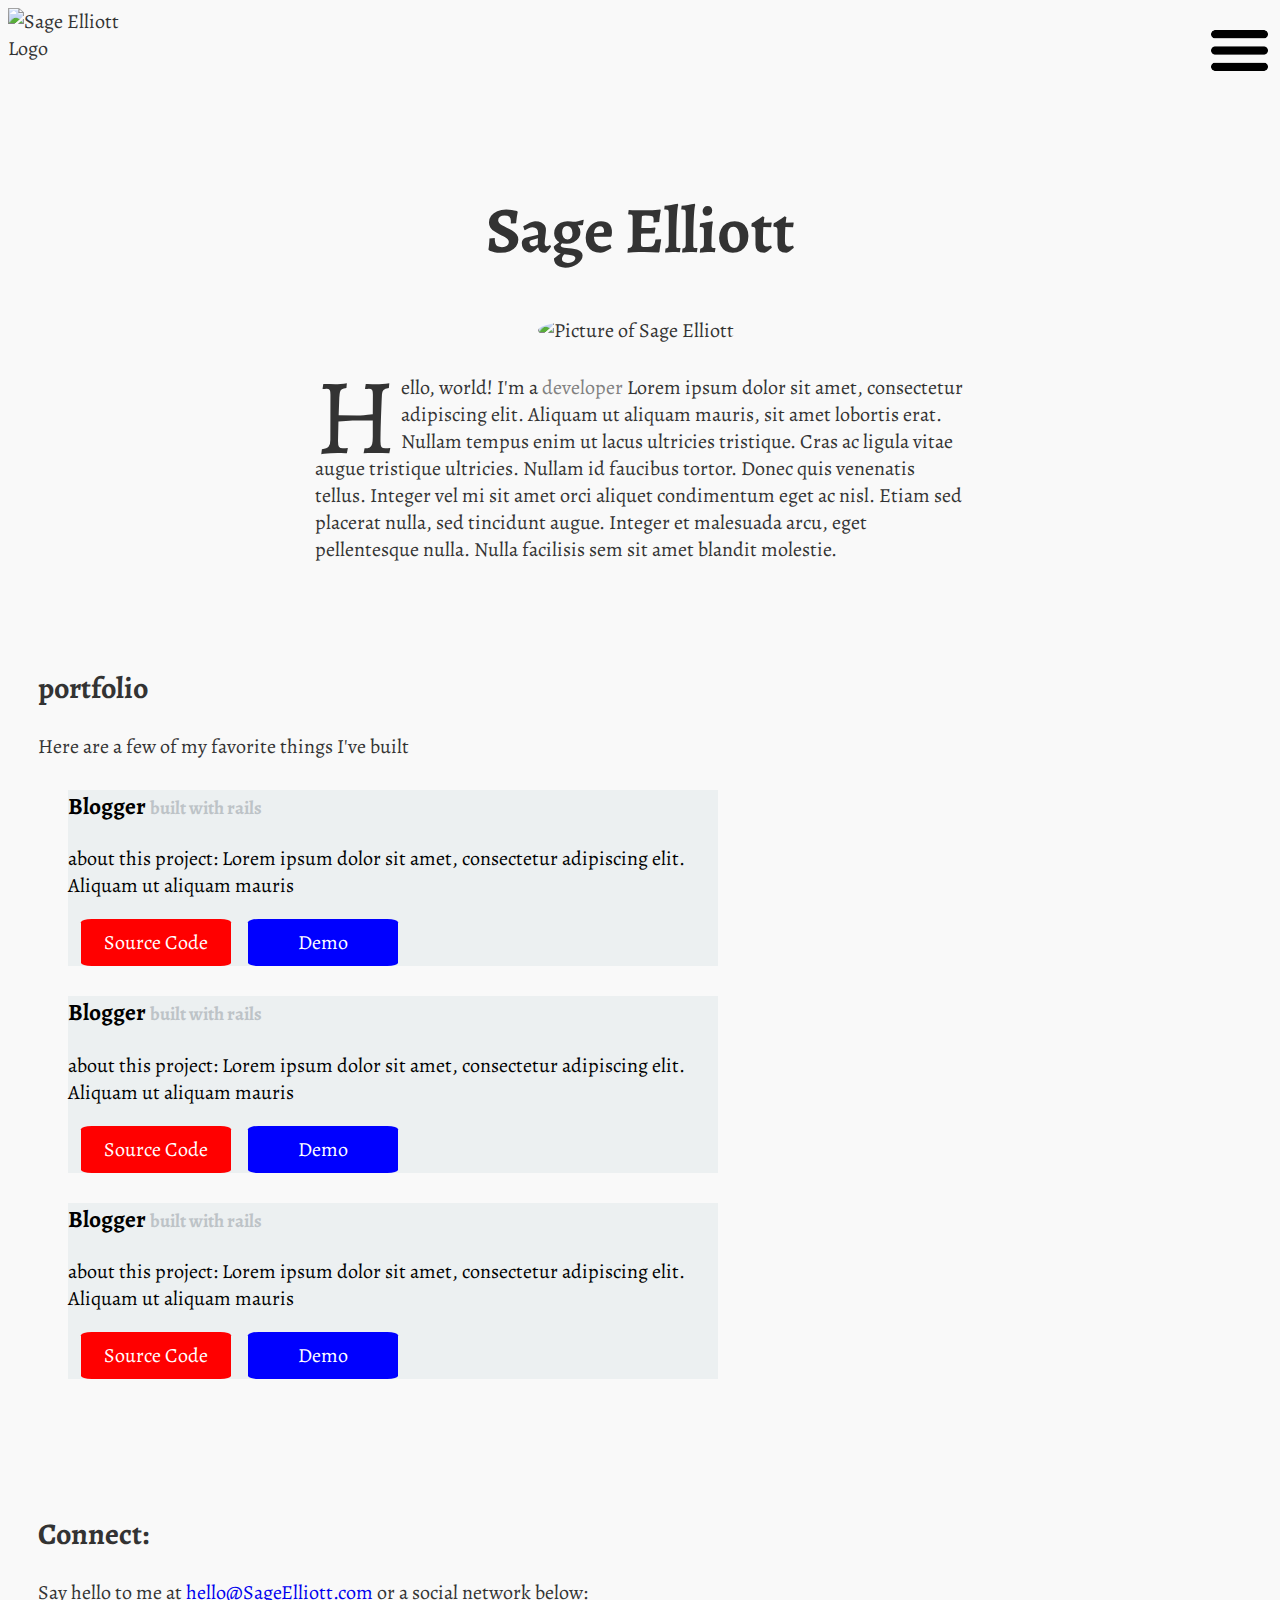
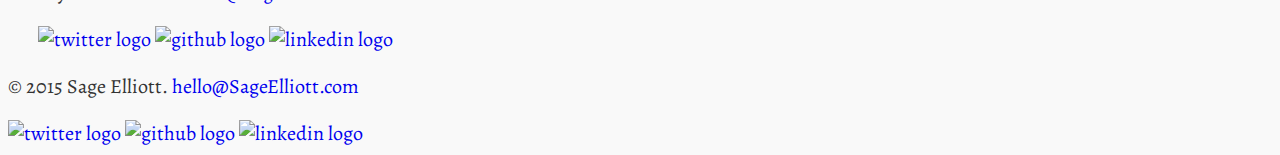
==== index.html @ 8951f65e "update some sorce & demo button styling" ====
<!DOCTYPE html>
<html>
<head>
	<title>Sage Elliott | Developer | Designer</title>
	<link rel="stylesheet" type="text/css" href="css/main.css">
	<link rel="stylesheet" type="text/css" href="css/responsive.css">
		<link href='http://fonts.googleapis.com/css?family=Pathway+Gothic+One|Alegreya:400italic,700italic,400,700|Alegreya+SC' rel='stylesheet' type='text/css'>
	<script language="javascript" type="text/javascript" src="js/js.js"></script>
</head>
<body>
	<header>
		<div class="nav-bar">
			<img class="logopic" src="img/logoblack.png" alt="Sage Elliott Logo">
			<nav class="menu">
				<a class="mobile-menu" href="#"><img src="img/menu.png"></a>
				<ul class="menu-list">
					<li><a href="#about">About</a></li>
					<li><a href="#portfolio">Portfolio</a></li>
					<li><a href="#connect">Connect</a></li>
					<li><a href="#">Blog</a></li>
				</ul>
			</nav>
		</div>
	</header>
	<div class="wrapper">
		<div id="about">
			<h1>Sage Elliott</h1>
			<img class="profile-photo" src="img/sage.jpg" alt="Picture of Sage Elliott">
			<p class="intro">
				<span class="dropcap">H</span>ello, world! I'm a <span class="keyword">developer</span>
				Lorem ipsum dolor sit amet, consectetur adipiscing elit. Aliquam ut aliquam mauris, sit amet lobortis erat. Nullam tempus enim ut lacus ultricies tristique. Cras ac ligula vitae augue tristique ultricies. Nullam id faucibus tortor. Donec quis venenatis tellus. Integer vel mi sit amet orci aliquet condimentum eget ac nisl. Etiam sed placerat nulla, sed tincidunt augue. Integer et malesuada arcu, eget pellentesque nulla. Nulla facilisis sem sit amet blandit molestie.

			</p>
		</div>
		<div id="portfolio">
			<h2>portfolio</h2>
			<p>Here are a few of my favorite things I've built</p>

			<ul class="gallery">
				<li>
					<h3 class="project-header">Blogger <span class="tagline">built with rails</span></h2>
					<p class="projectp">about this project: Lorem ipsum dolor sit amet, consectetur adipiscing elit. Aliquam ut aliquam mauris</p>
					<a class="source" href=""> Source Code</a>
					<a class="demo" href=""> Demo</a>
				</li>
				<li>
					<h3 class="project-header">Blogger <span class="tagline">built with rails</span></h2>
					<p class="projectp">about this project: Lorem ipsum dolor sit amet, consectetur adipiscing elit. Aliquam ut aliquam mauris</p>
					<a class="source" href=""> Source Code</a>
					<a class="demo" href=""> Demo</a>
				</li>
				<li>
					<h3 class="project-header">Blogger <span class="tagline">built with rails</span></h2>
					<p class="projectp">about this project: Lorem ipsum dolor sit amet, consectetur adipiscing elit. Aliquam ut aliquam mauris</p>
					<a class="source" href=""> Source Code</a>
					<a class="demo" href=""> Demo</a>
				</li>

			</ul>


		</div>

		<div id="connect">
			<h2>Connect:</h2>
			<p>Say hello to me at <a href="mailto:info@sageelliott.com">hello@SageElliott.com</a> or a social network below:</p>

			<a href="https://twitter.com/sagecoder"><img src="img/twitter.png" alt="twitter logo" class="social-icon" ></a>
			<a href="https://github.com/sageio"><img src="img/github.png" alt="github logo" class="social-icon" ></a>
			<a href="https://www.linkedin.com/in/sageelliott"><img src="img/linkedin.png" alt="linkedin logo" class="social-icon" ></a>

		</div>
	</div>
		<footer>
			<div class="footer">
				<p>&copy; 2015 Sage Elliott. <a href="mailto:info@sageelliott.com">hello@SageElliott.com</a></p>
				<a href="https://twitter.com/sagecoder"><img src="img/twitter.png" alt="twitter logo" class="footer-social-icon" ></a>
				<a href="https://github.com/sageio"><img src="img/github.png" alt="github logo" class="footer-social-icon" ></a>
				<a href="https://www.linkedin.com/in/sageelliott"><img src="img/linkedin.png" alt="linkedin logo" class="footer-social-icon" ></a>
			</div>
		</footer>




</body>
</html>
---- css/main.css ----
/*******************************
General styles, Colors, Fonts & links
********************************/

	* {
  	box-sizing: border-box;
	}
  a {
    text-decoration: none;

  }

  ul {
	list-style: none;
	}

	#about, #portfolio, #connect, #footer {
  width:100%;
  min-height:200px;
  padding: 80px 30px 0px 30px;
}


.dropcap {
  font-size: 5.4em;
  display: block;
  float: left;
  width: .8em;
  height: .7em;
  line-height: 0.8;
  margin: 0;
}

body {
  font-family: 'Alegreya', Georgia, serif;
  font-weight: normal;
  color: #333;
  font-size: 1.25em;
  background: #f9f9f9;

}

.tagline{
  color: #bdc3c7;
  font-size: .8em;
}

/*******************************
Header & Navigation
********************************/

.logopic {
    max-width: 140px;
}

nav {
  float: right;
  position: relative;

}

.menu-list{
  display: none;
  float: right;
  position: relative;
}

.menu-list.clicked{
  display: block;

}


.mobile-menu img {
  width: 65px;
  margin-top: 10px;
}

.menu-list li{
  width: 100%;
  background: blue;
  margin: 20px;
  padding: 10px;
}

.keyword {
  color: gray;
}


/*******************************
About(profile)
********************************/

h1 {
	text-align: center;
  font-size: 3.25em;
}

.profile-photo {
  display: block;
  width: 17%;
  min-width: 150px;
  margin: 0 auto 30px;
  border-radius: 100%;
}

.intro {
	max-width: 650px;
	margin: 0 auto 0px;
}


/*******************************
Portfolio
********************************/

.gallery {
  margin: 0%;
  padding: 0;
  list-style: none;
}

.gallery li {
  width: 100%;
  margin: 2.5%;
  background-color: #ecf0f1;
  color: #000;
  max-width: 650px;
}

.source, .demo {
  text-align: center;
  padding: 10px;
  border-radius: 7%;
  width: 150px;
  display: inline-block;
  color: #fff;


}
.source {
  background: red;
  margin-right: 2%;
  margin-left: 2%;

}
.demo {
  background: blue;

}

.demo:hover {
  background: darkblue;
}

.source:hover {
  background: darkred;
}
/*******************************
Connect
********************************/

/*******************************
Footer
********************************/

footer {

}
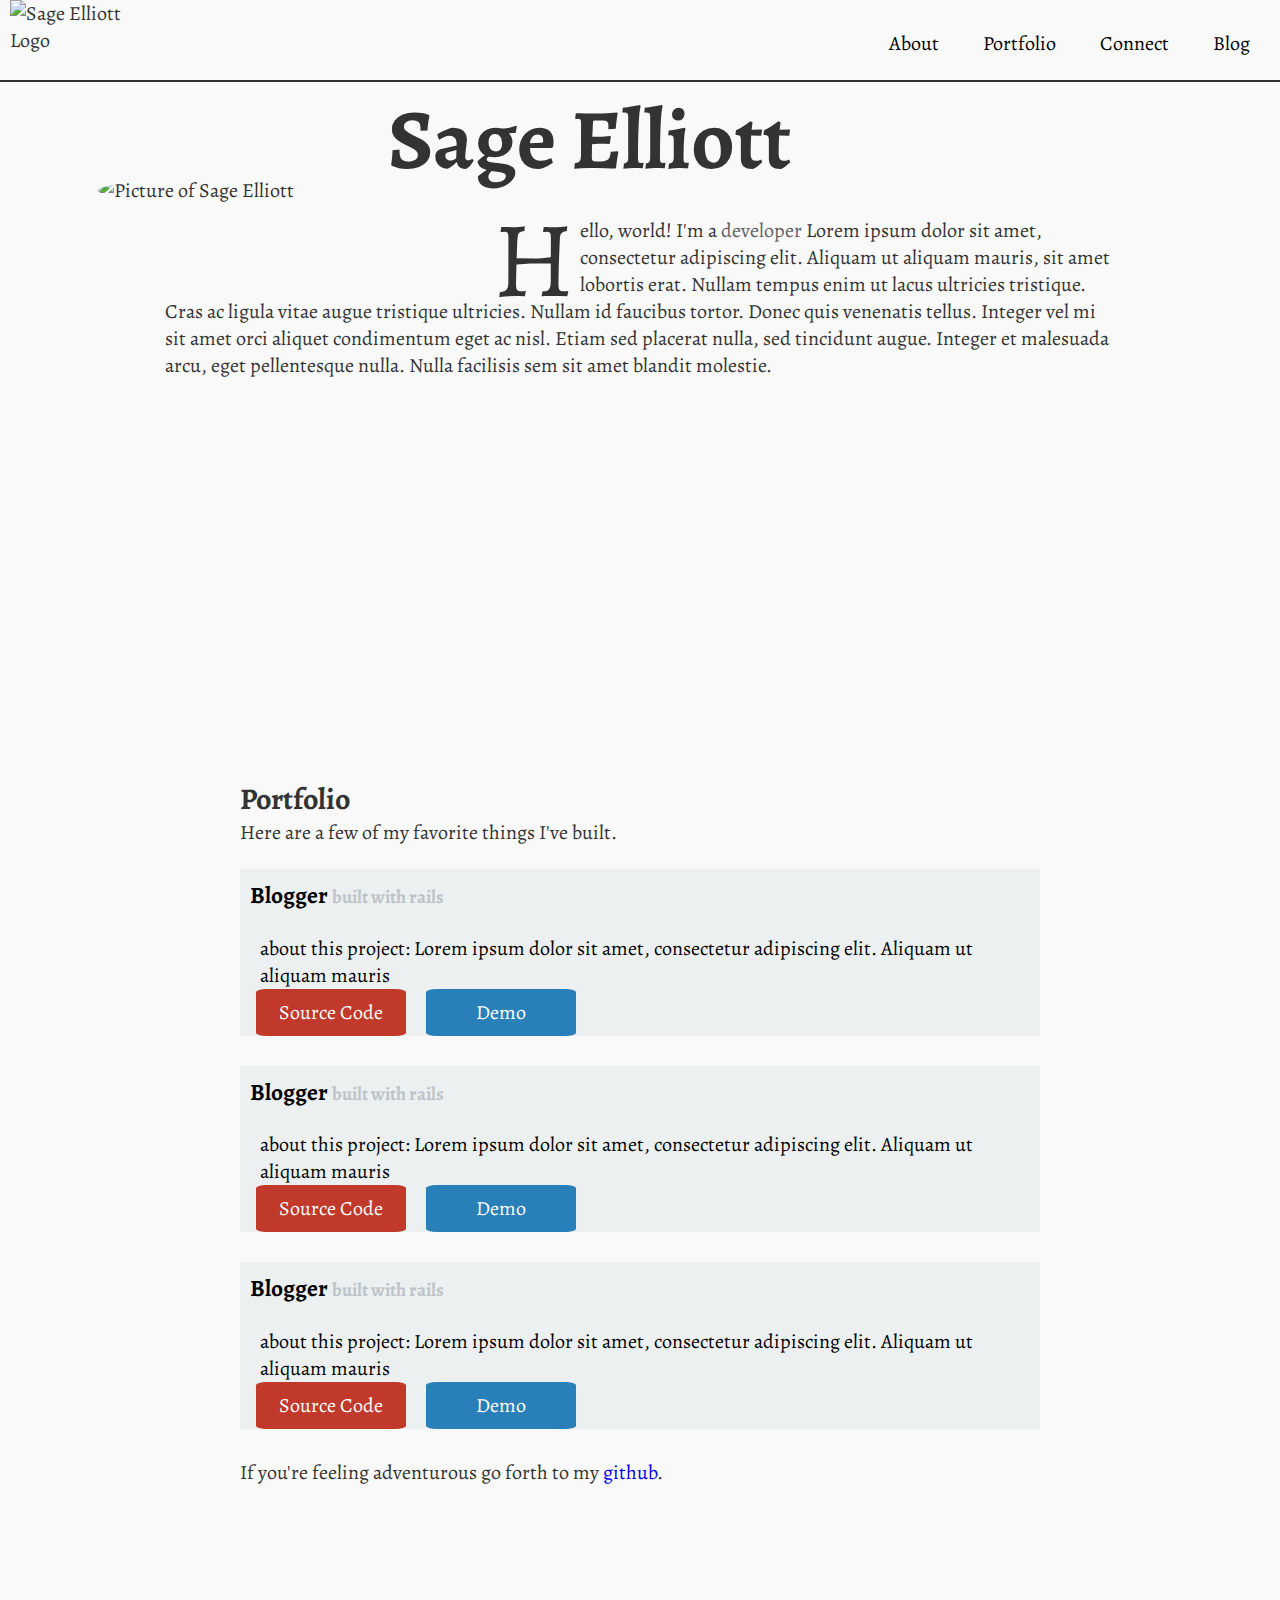
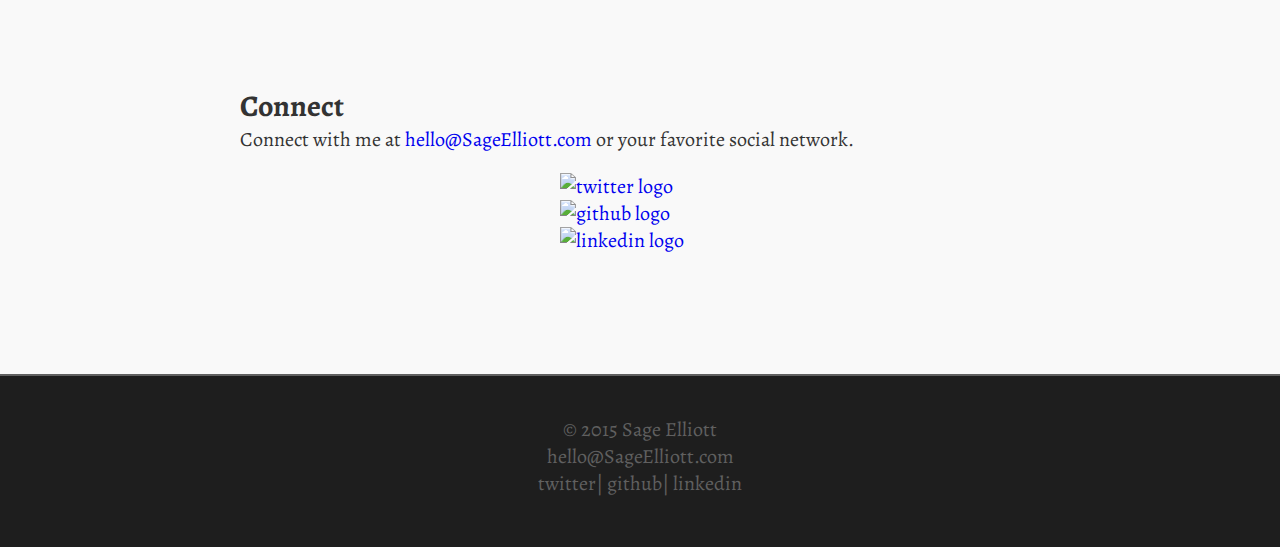
==== commit 6215d8bf: "fix marginoutside viewport. Add temp sitemap to footer" ====
--- a/index.html
+++ b/index.html
@@ -5,6 +5,7 @@
 	<link rel="stylesheet" type="text/css" href="css/main.css">
 	<link rel="stylesheet" type="text/css" href="css/responsive.css">
 		<link href='http://fonts.googleapis.com/css?family=Pathway+Gothic+One|Alegreya:400italic,700italic,400,700|Alegreya+SC' rel='stylesheet' type='text/css'>
+		<meta name="viewport" content="width=device-width, initial-scale=1.0">
 	<script language="javascript" type="text/javascript" src="js/js.js"></script>
 </head>
 <body>
@@ -12,7 +13,7 @@
 		<div class="nav-bar">
 			<img class="logopic" src="img/logoblack.png" alt="Sage Elliott Logo">
 			<nav class="menu">
-				<a class="mobile-menu" href="#"><img src="img/menu.png"></a>
+				<a class="mobile-menu" href="#sitemap"><img src="img/menu.png"></a>
 				<ul class="menu-list">
 					<li><a href="#about">About</a></li>
 					<li><a href="#portfolio">Portfolio</a></li>
@@ -33,8 +34,8 @@
 			</p>
 		</div>
 		<div id="portfolio">
-			<h2>portfolio</h2>
-			<p>Here are a few of my favorite things I've built</p>
+			<h2>Portfolio</h2>
+			<p>Here are a few of my favorite things I've built.</a></p>
 
 			<ul class="gallery">
 				<li>
@@ -57,26 +58,40 @@
 				</li>
 
 			</ul>
-
+			<p>If you're feeling adventurous go forth to my <a href="https://github.com/sageio">github</a>.</p>
 
 		</div>
 
 		<div id="connect">
-			<h2>Connect:</h2>
-			<p>Say hello to me at <a href="mailto:info@sageelliott.com">hello@SageElliott.com</a> or a social network below:</p>
-
+			<h2>Connect</h2>
+			<p>Connect with me at <a href="mailto:info@sageelliott.com">hello@SageElliott.com</a> or your favorite social network. <br>
+			<div class="icons">
 			<a href="https://twitter.com/sagecoder"><img src="img/twitter.png" alt="twitter logo" class="social-icon" ></a>
 			<a href="https://github.com/sageio"><img src="img/github.png" alt="github logo" class="social-icon" ></a>
-			<a href="https://www.linkedin.com/in/sageelliott"><img src="img/linkedin.png" alt="linkedin logo" class="social-icon" ></a>
-
+			<a href="https://www.linkedin.com/in/sageelliott"><img src="img/linkedin.png" alt="linkedin logo" class="social-icon" ></a> </p>
+			</div>
 		</div>
 	</div>
 		<footer>
 			<div class="footer">
-				<p>&copy; 2015 Sage Elliott. <a href="mailto:info@sageelliott.com">hello@SageElliott.com</a></p>
-				<a href="https://twitter.com/sagecoder"><img src="img/twitter.png" alt="twitter logo" class="footer-social-icon" ></a>
-				<a href="https://github.com/sageio"><img src="img/github.png" alt="github logo" class="footer-social-icon" ></a>
-				<a href="https://www.linkedin.com/in/sageelliott"><img src="img/linkedin.png" alt="linkedin logo" class="footer-social-icon" ></a>
+
+				<p id="sitemap">
+					<a href="#about">About</a> <br>
+					<a href="#portfolio">Portfolio</a> <br>
+					<a href="#connect">Connect</a> <br>
+					<a href="#">Blog</a>
+				</p>
+
+
+				<p class="footerp">&copy; 2015 Sage Elliott <br>
+				<a href="mailto:info@sageelliott.com">hello@SageElliott.com</a> <br>
+				<a href="https://twitter.com/sagecoder">twitter</a>|
+				<a href="https://github.com/sageio">github</a>|
+				<a href="https://www.linkedin.com/in/sageelliott">linkedin</a>
+				</p>
+
+
+
 			</div>
 		</footer>
 
--- a/css/main.css
+++ b/css/main.css
@@ -5,6 +5,7 @@
 	* {
   	box-sizing: border-box;
 	}
+
   a {
     text-decoration: none;
 
@@ -14,10 +15,24 @@
 	list-style: none;
 	}
 
-	#about, #portfolio, #connect, #footer {
-  width:100%;
-  min-height:200px;
-  padding: 80px 30px 0px 30px;
+  body {
+  font-family: 'Alegreya', Georgia, serif;
+  font-weight: normal;
+  color: #333;
+  font-size: 1.25em;
+  background: #f9f9f9;
+  margin: 0px;
+
+}
+
+ #about,#portfolio, #connect, #footer {
+    padding: 0px 10px 0px;
+
+}
+
+	#portfolio, #connect, #footer {
+    padding-top: 50px;
+
 }
 
 
@@ -30,62 +45,61 @@
   line-height: 0.8;
   margin: 0;
 }
-
-body {
-  font-family: 'Alegreya', Georgia, serif;
-  font-weight: normal;
-  color: #333;
-  font-size: 1.25em;
-  background: #f9f9f9;
-
-}
+.keyword {
+  color: #606060;
+}
+
 
 .tagline{
   color: #bdc3c7;
   font-size: .8em;
 }
 
+#portfolio p, #portfolio h2, #connect p, #connect h2 {
+  max-width: 800px;
+  margin: 0 auto 0px;
+}
+
 /*******************************
 Header & Navigation
 ********************************/
+
+header {
+  border-bottom: solid 2px;
+  padding-top: 80px;
+}
 
 .logopic {
     max-width: 140px;
-}
+    margin-left: 10px;
+    float: left;
+}
+
+.nav-bar {
+  margin-top: -80px;
+
+}
+
 
 nav {
   float: right;
   position: relative;
-
 }
 
 .menu-list{
   display: none;
-  float: right;
-  position: relative;
-}
-
-.menu-list.clicked{
-  display: block;
-
-}
+
+}
+
 
 
 .mobile-menu img {
   width: 65px;
-  margin-top: 10px;
-}
-
-.menu-list li{
-  width: 100%;
-  background: blue;
-  margin: 20px;
-  padding: 10px;
-}
-
-.keyword {
-  color: gray;
-}
+  margin: 10px 0px 0 0 ;
+  opacity: .7;
+
+}
+
 
 
 /*******************************
@@ -115,19 +129,33 @@
 Portfolio
 ********************************/
 
+
 .gallery {
   margin: 0%;
   padding: 0;
   list-style: none;
+
 }
 
 .gallery li {
   width: 100%;
-  margin: 2.5%;
+  margin: 0%;
   background-color: #ecf0f1;
   color: #000;
-  max-width: 650px;
-}
+  max-width: 800px;
+  margin: 0 auto 30px;
+}
+
+
+.project-header{
+  padding: 10px 10px 0px;
+}
+
+.projectp {
+  padding: 0px 20px 0px;
+}
+
+
 
 .source, .demo {
   text-align: center;
@@ -140,34 +168,56 @@
 
 }
 .source {
-  background: red;
+  background: #c0392b;
   margin-right: 2%;
   margin-left: 2%;
 
 }
 .demo {
-  background: blue;
+  background: #2980b9;
 
 }
 
 .demo:hover {
   background: darkblue;
 }
-
-.source:hover {
+.source:hover{
   background: darkred;
 }
 /*******************************
 Connect
 ********************************/
 
+.icons {
+  margin: 0 auto 0px;
+  max-width: 160px;
+  padding: 20px 0 20px;
+}
+
+.icons img{
+  width: 50px;
+}
+
+
 /*******************************
 Footer
 ********************************/
 
 footer {
-
-}
-
-
-
+  border-top: solid 2px;
+  background: #1e1e1e;
+  color: #606060;
+  text-align: center;
+  padding: 20px 0 30px;
+}
+
+footer a{
+  color: #606060;
+}
+
+#sitemap{
+  padding: 10px;
+  margin-top: 30px;
+}
+
+
--- a/css/responsive.css
+++ b/css/responsive.css
@@ -0,0 +1,81 @@
+@media screen and (min-width: 760px) {
+
+/*******************************
+Header & Navigation
+********************************/
+
+.mobile-menu img {
+  display: none;
+
+}
+
+nav {
+	text-align: right;
+
+
+}
+
+.menu-list{
+  display: inline-block;
+  position: relative;
+
+}
+
+nav ul li {
+    list-style-type: none;
+    text-align: center;
+    margin: 0px;
+    display: inline-block;
+}
+
+
+nav ul li a {
+    text-decoration: none;
+    color: #000;
+    text-align: center;
+    display: block;
+    padding: 10px;
+    margin-right: 20px;
+  }
+
+  #sitemap {
+    display: none;
+  }
+
+}
+@media screen and (min-width: 1060px) {
+
+		#portfolio, #connect, #footer {
+
+    margin: 150px 0 100px;
+
+}
+
+ 	/*******************************
+	About
+	********************************/
+
+	h1 {
+	font-size: 4.25em;
+  margin: 0 auto -20px;
+  max-width: 600px;
+}
+
+	.profile-photo {
+  float: left;
+  width: 25%;
+	margin: 0px 80px 80px 7%;
+
+}
+
+.intro {
+	max-width: 950px;
+	padding-top: 40px;
+
+}
+#about {
+	padding-bottom:200px;
+}
+
+
+}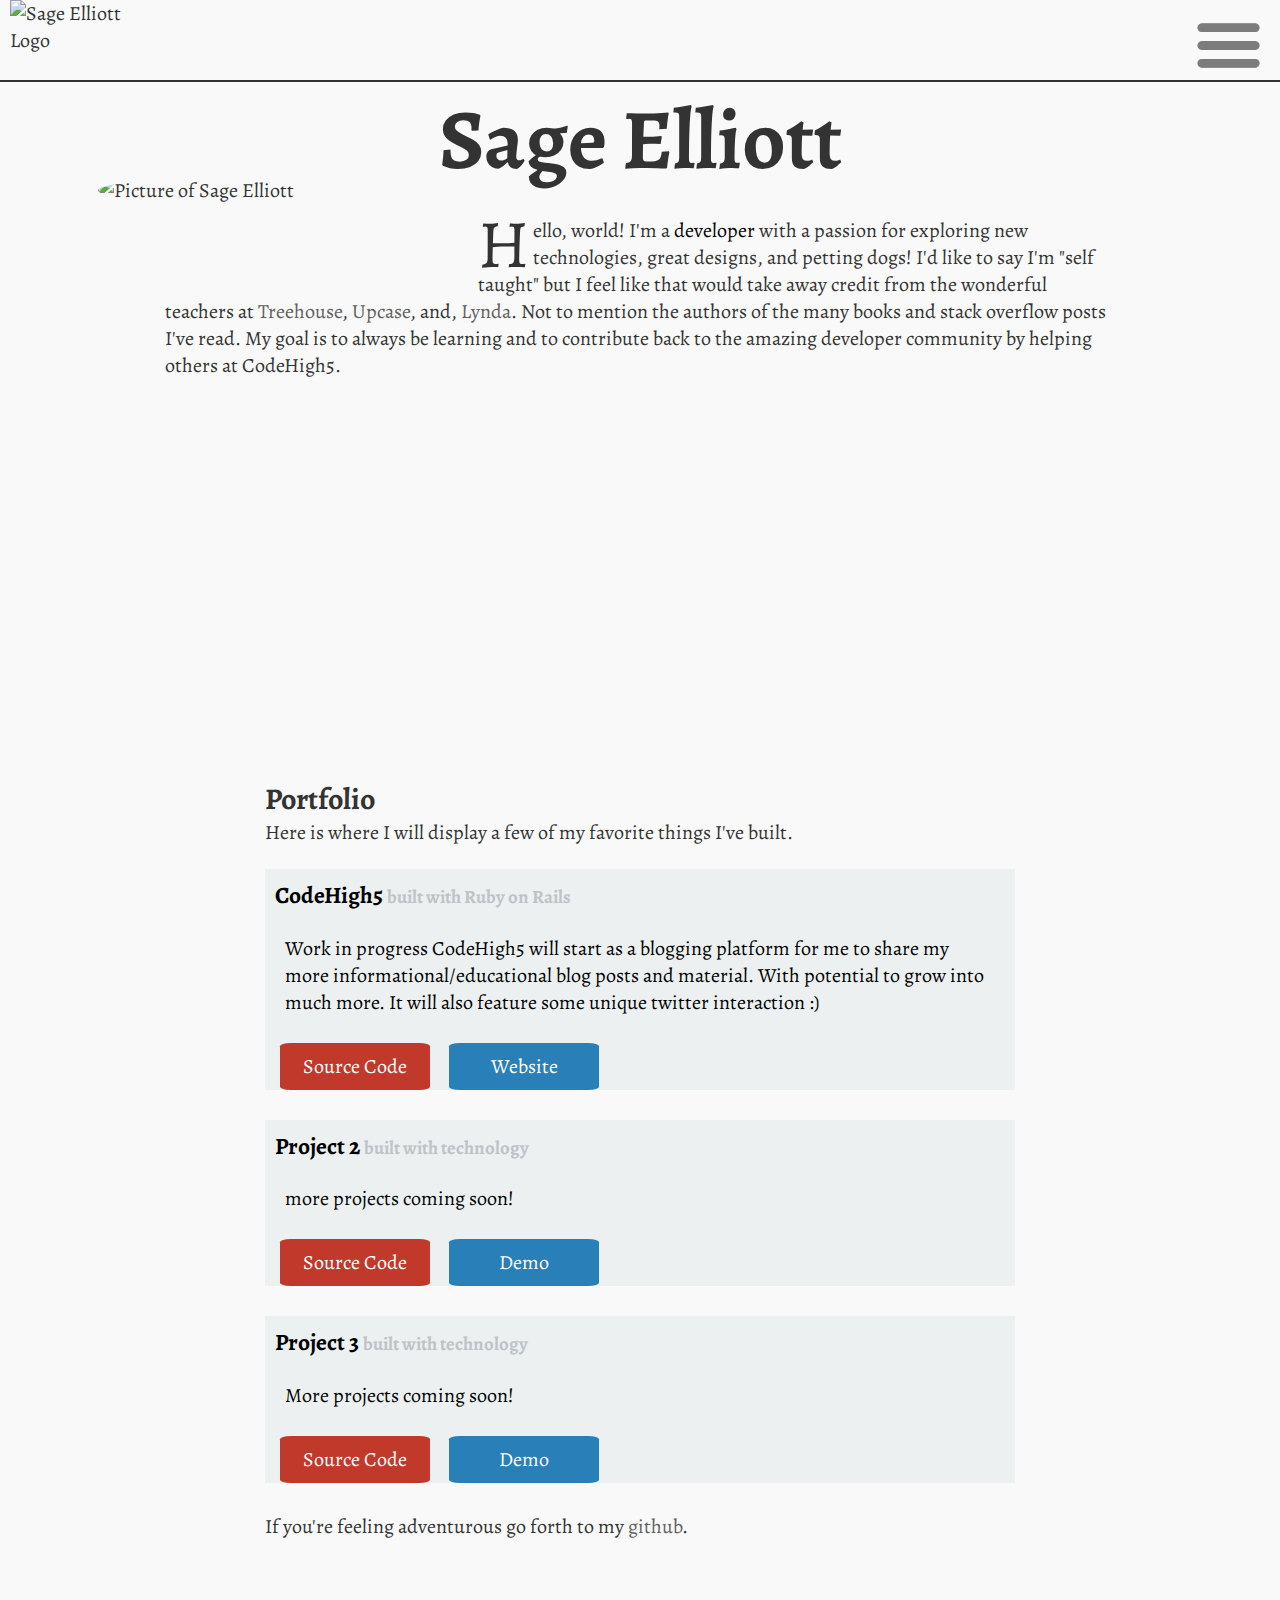
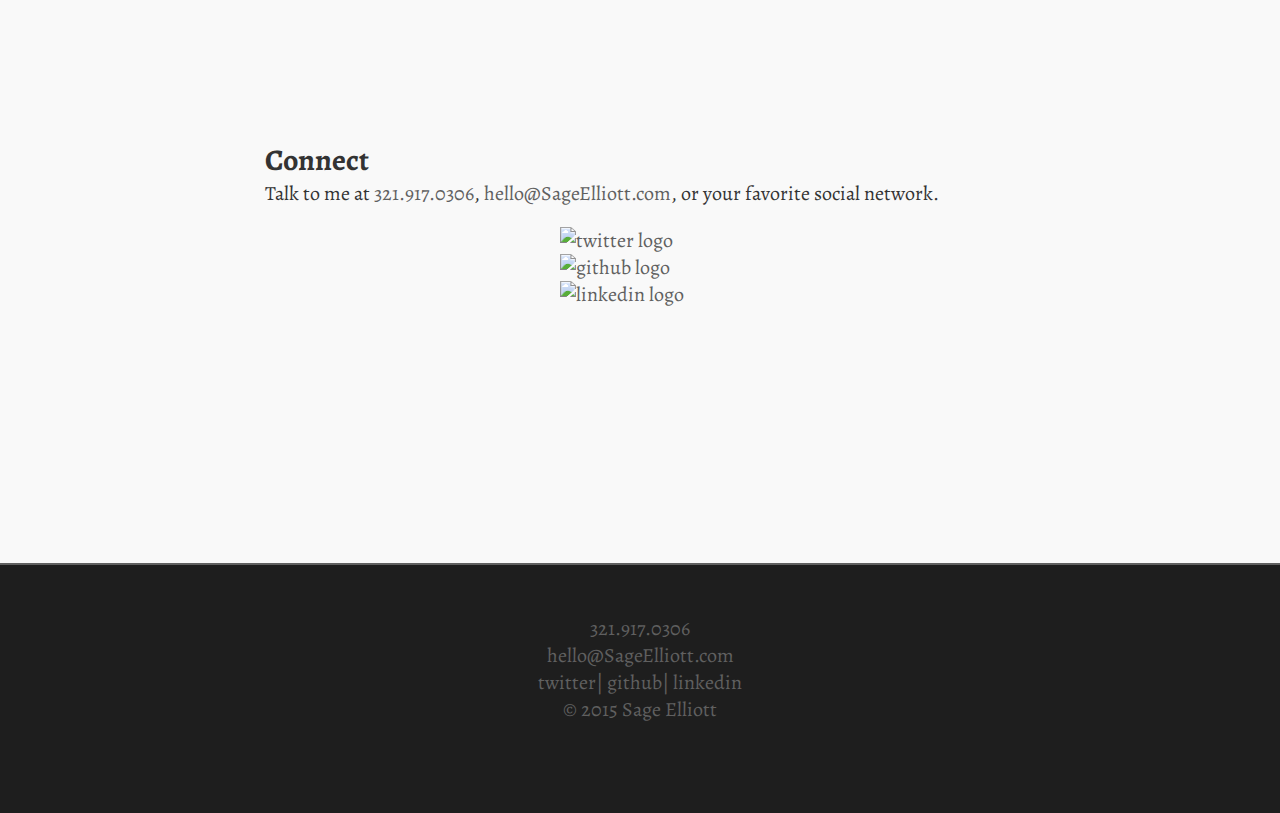
==== commit 157235e5: "update project 2 and 3 to filler. Also add some spaces below connect" ====
--- a/index.html
+++ b/index.html
@@ -6,53 +6,69 @@
 	<link rel="stylesheet" type="text/css" href="css/responsive.css">
 		<link href='http://fonts.googleapis.com/css?family=Pathway+Gothic+One|Alegreya:400italic,700italic,400,700|Alegreya+SC' rel='stylesheet' type='text/css'>
 		<meta name="viewport" content="width=device-width, initial-scale=1.0">
+		<script src="https://ajax.googleapis.com/ajax/libs/jquery/2.1.3/jquery.min.js"></script>
 	<script language="javascript" type="text/javascript" src="js/js.js"></script>
 </head>
+<link rel="icon"
+      type="image/png"
+      href="img/logoblack.png">
 <body>
 	<header>
 		<div class="nav-bar">
 			<img class="logopic" src="img/logoblack.png" alt="Sage Elliott Logo">
-			<nav class="menu">
-				<a class="mobile-menu" href="#sitemap"><img src="img/menu.png"></a>
-				<ul class="menu-list">
-					<li><a href="#about">About</a></li>
-					<li><a href="#portfolio">Portfolio</a></li>
-					<li><a href="#connect">Connect</a></li>
-					<li><a href="#">Blog</a></li>
-				</ul>
+
+			<button type="button" class="js-menu-trigger sliding-panel-button">
+			  <img class="logopic" src="img/menu.png" alt="mobile menu">
+			</button>
+
+			<nav class="js-menu sliding-panel-content">
+			  <ul>
+			    <li><a href="#about">About</a></li>
+			    <li><a href="#portfolio">Portfolio</a></li>
+			    <li><a href="#connect">Connect</a></li>
+			    <li><a href="#connect">Blog</a></li>
+			  </ul>
 			</nav>
+
+			<div class="js-menu-screen sliding-panel-fade-screen"></div>
 		</div>
+
 	</header>
+
+
+
 	<div class="wrapper">
 		<div id="about">
 			<h1>Sage Elliott</h1>
 			<img class="profile-photo" src="img/sage.jpg" alt="Picture of Sage Elliott">
 			<p class="intro">
-				<span class="dropcap">H</span>ello, world! I'm a <span class="keyword">developer</span>
-				Lorem ipsum dolor sit amet, consectetur adipiscing elit. Aliquam ut aliquam mauris, sit amet lobortis erat. Nullam tempus enim ut lacus ultricies tristique. Cras ac ligula vitae augue tristique ultricies. Nullam id faucibus tortor. Donec quis venenatis tellus. Integer vel mi sit amet orci aliquet condimentum eget ac nisl. Etiam sed placerat nulla, sed tincidunt augue. Integer et malesuada arcu, eget pellentesque nulla. Nulla facilisis sem sit amet blandit molestie.
+				<span class="dropcap">H</span>ello, world! I'm a <span class="keyword">developer</span> with a passion for exploring new technologies, great designs, and petting dogs! I'd like to say I'm "self taught" but I feel like that would take away credit from the wonderful teachers at <a href="http://teamtreehouse.com/sageelliott">Treehouse</a>, <a href="https://upcase.com/join">Upcase</a>, and, <a href="http://www.lynda.com/">Lynda</a>. Not to mention the authors of the many books and stack overflow posts I've read.
+
+					My goal is to always be learning and to contribute back to the amazing developer community by helping others at CodeHigh5.
 
 			</p>
 		</div>
 		<div id="portfolio">
 			<h2>Portfolio</h2>
-			<p>Here are a few of my favorite things I've built.</a></p>
+			<p>Here is where I will display a few of my favorite things I've built.</a></p>
 
 			<ul class="gallery">
 				<li>
-					<h3 class="project-header">Blogger <span class="tagline">built with rails</span></h2>
-					<p class="projectp">about this project: Lorem ipsum dolor sit amet, consectetur adipiscing elit. Aliquam ut aliquam mauris</p>
+					<h3 class="project-header">CodeHigh5 <span class="tagline">built with Ruby on Rails</span></h2>
+					<p class="projectp">Work in progress CodeHigh5 will start as a blogging platform for me to share my more informational/educational blog posts and material. With potential to grow into much more. It will also feature some unique twitter interaction :)</p><br>
+					<a class="source" href="https://github.com/sageio/codehigh5"> Source Code</a>
+					<a class="demo" href="http://www.codehigh5.com/"> Website</a>
+				</li>
+				<li>
+					<h3 class="project-header">Project 2 <span class="tagline">built with technology</span></h2>
+					<p class="projectp"> more projects coming soon!</p><br>
 					<a class="source" href=""> Source Code</a>
 					<a class="demo" href=""> Demo</a>
 				</li>
 				<li>
-					<h3 class="project-header">Blogger <span class="tagline">built with rails</span></h2>
-					<p class="projectp">about this project: Lorem ipsum dolor sit amet, consectetur adipiscing elit. Aliquam ut aliquam mauris</p>
-					<a class="source" href=""> Source Code</a>
-					<a class="demo" href=""> Demo</a>
-				</li>
-				<li>
-					<h3 class="project-header">Blogger <span class="tagline">built with rails</span></h2>
-					<p class="projectp">about this project: Lorem ipsum dolor sit amet, consectetur adipiscing elit. Aliquam ut aliquam mauris</p>
+					<h3 class="project-header">Project 3 <span class="tagline">built with technology</span></h2>
+					<p class="projectp"> More projects coming soon!
+					</p><br>
 					<a class="source" href=""> Source Code</a>
 					<a class="demo" href=""> Demo</a>
 				</li>
@@ -64,30 +80,26 @@
 
 		<div id="connect">
 			<h2>Connect</h2>
-			<p>Connect with me at <a href="mailto:info@sageelliott.com">hello@SageElliott.com</a> or your favorite social network. <br>
+			<p>Talk to me at <a href="tel:3219170306">321.917.0306</a>, <a href="mailto:hello@sageelliott.com">hello@SageElliott.com</a>, or your favorite social network. <br>
 			<div class="icons">
 			<a href="https://twitter.com/sagecoder"><img src="img/twitter.png" alt="twitter logo" class="social-icon" ></a>
 			<a href="https://github.com/sageio"><img src="img/github.png" alt="github logo" class="social-icon" ></a>
-			<a href="https://www.linkedin.com/in/sageelliott"><img src="img/linkedin.png" alt="linkedin logo" class="social-icon" ></a> </p>
+			<a href="https://www.linkedin.com/in/sageelliott"><img src="img/linkedin.png" alt="linkedin logo" class="social-icon" ></a> </p> <br><br><br><br><br>
 			</div>
 		</div>
 	</div>
 		<footer>
 			<div class="footer">
 
-				<p id="sitemap">
-					<a href="#about">About</a> <br>
-					<a href="#portfolio">Portfolio</a> <br>
-					<a href="#connect">Connect</a> <br>
-					<a href="#">Blog</a>
-				</p>
+				<p class="footerp">
 
-
-				<p class="footerp">&copy; 2015 Sage Elliott <br>
-				<a href="mailto:info@sageelliott.com">hello@SageElliott.com</a> <br>
-				<a href="https://twitter.com/sagecoder">twitter</a>|
-				<a href="https://github.com/sageio">github</a>|
-				<a href="https://www.linkedin.com/in/sageelliott">linkedin</a>
+					<a href="tel:3219170306">321.917.0306</a> <br>
+					<a href="mailto:hello@sageelliott.com">hello@SageElliott.com</a> <br>
+					<a href="https://twitter.com/sagecoder">twitter</a>|
+					<a href="https://github.com/sageio">github</a>|
+					<a href="https://www.linkedin.com/in/sageelliott">linkedin</a>
+					<br>
+					&copy; 2015 Sage Elliott
 				</p>
 
 
--- a/css/main.css
+++ b/css/main.css
@@ -1,161 +1,192 @@
+html {
+  box-sizing: border-box; }
+
+*, *::after, *::before {
+  box-sizing: inherit; }
+
 /*******************************
 General styles, Colors, Fonts & links
 ********************************/
-
-	* {
-  	box-sizing: border-box;
-	}
-
-  a {
-    text-decoration: none;
-
-  }
-
-  ul {
-	list-style: none;
-	}
-
-  body {
+* {
+  box-sizing: border-box; }
+
+a {
+  text-decoration: none;
+  color: #606060; }
+
+ul {
+  list-style: none; }
+
+body {
   font-family: 'Alegreya', Georgia, serif;
   font-weight: normal;
   color: #333;
   font-size: 1.25em;
   background: #f9f9f9;
-  margin: 0px;
-
-}
-
- #about,#portfolio, #connect, #footer {
-    padding: 0px 10px 0px;
-
-}
-
-	#portfolio, #connect, #footer {
-    padding-top: 50px;
-
-}
-
+  margin: 0px; }
+
+#about, #portfolio, #connect, #footer {
+  padding: 0px 10px 0px; }
+
+#portfolio, #connect, #footer {
+  padding-top: 50px; }
 
 .dropcap {
-  font-size: 5.4em;
+  font-size: 3.4em;
   display: block;
   float: left;
   width: .8em;
   height: .7em;
   line-height: 0.8;
-  margin: 0;
-}
+  margin: 0; }
+
 .keyword {
-  color: #606060;
-}
-
-
-.tagline{
+  color: #000; }
+
+.tagline {
   color: #bdc3c7;
-  font-size: .8em;
-}
+  font-size: .8em; }
 
 #portfolio p, #portfolio h2, #connect p, #connect h2 {
-  max-width: 800px;
-  margin: 0 auto 0px;
-}
+  max-width: 750px;
+  margin: 0 auto 0px; }
 
 /*******************************
 Header & Navigation
 ********************************/
-
 header {
   border-bottom: solid 2px;
-  padding-top: 80px;
-}
+  padding-top: 80px; }
 
 .logopic {
-    max-width: 140px;
-    margin-left: 10px;
-    float: left;
-}
+  max-width: 140px;
+  margin-left: 10px;
+  float: left; }
+
+.js-menu-trigger {
+  float: right;
+  margin-bottom: 80px; }
 
 .nav-bar {
-  margin-top: -80px;
-
-}
-
-
-nav {
-  float: right;
-  position: relative;
-}
-
-.menu-list{
-  display: none;
-
-}
-
-
-
-.mobile-menu img {
-  width: 65px;
-  margin: 10px 0px 0 0 ;
-  opacity: .7;
-
-}
-
-
+  margin-top: -80px; }
+
+/*******************************
+Refill slide panel
+********************************/
+.sliding-panel-content {
+  position: fixed;
+  top: 0px;
+  right: 0px;
+  bottom: 0px;
+  left: auto;
+  height: 100%;
+  width: 220px;
+  -webkit-transform: translateX(220px);
+  -moz-transform: translateX(220px);
+  -ms-transform: translateX(220px);
+  -o-transform: translateX(220px);
+  transform: translateX(220px);
+  -webkit-transition: all 0.25s linear;
+  -moz-transition: all 0.25s linear;
+  transition: all 0.25s linear;
+  background: #404040;
+  z-index: 999999;
+  overflow-y: auto;
+  -webkit-overflow-scrolling: touch; }
+  .sliding-panel-content ul {
+    padding: 0;
+    margin: 0; }
+  .sliding-panel-content li {
+    list-style: none; }
+  .sliding-panel-content li a {
+    border-bottom: 1px solid #333;
+    color: #fff;
+    display: block;
+    font-weight: bold;
+    padding: 1em;
+    text-decoration: none; }
+    .sliding-panel-content li a:focus {
+      background-color: #4d4d4d; }
+    .sliding-panel-content li a:hover {
+      background-color: #477DCA;
+      color: #fff; }
+  .sliding-panel-content.is-visible {
+    -webkit-transform: translateX(0);
+    -moz-transform: translateX(0);
+    -ms-transform: translateX(0);
+    -o-transform: translateX(0);
+    transform: translateX(0); }
+
+.sliding-panel-fade-screen {
+  position: fixed;
+  top: 0px;
+  right: 0px;
+  bottom: 0px;
+  left: 0px;
+  -webkit-transition: all 0.15s ease-out 0s;
+  -moz-transition: all 0.15s ease-out 0s;
+  transition: all 0.15s ease-out 0s;
+  background: black;
+  opacity: 0;
+  visibility: hidden;
+  z-index: 999998; }
+  .sliding-panel-fade-screen.is-visible {
+    opacity: 0.4;
+    visibility: visible; }
+
+.sliding-panel-button {
+  padding: 10px 16px;
+  display: inline-block;
+  cursor: pointer;
+  position: fixed;
+  right: 0;
+  outline: none;
+  border: none;
+  background: none; }
+  .sliding-panel-button img {
+    height: 5.3em;
+    opacity: 0.5; }
 
 /*******************************
 About(profile)
 ********************************/
-
 h1 {
-	text-align: center;
-  font-size: 3.25em;
-}
+  text-align: center;
+  font-size: 3.25em; }
 
 .profile-photo {
   display: block;
-  width: 17%;
-  min-width: 150px;
-  margin: 0 auto 30px;
-  border-radius: 100%;
-}
+  max-width: 20%;
+  min-width: 170px;
+  max-width: 300px;
+  margin: 0 auto 10px;
+  border-radius: 100%; }
 
 .intro {
-	max-width: 650px;
-	margin: 0 auto 0px;
-}
-
+  max-width: 750px;
+  margin: 0 auto 0px; }
 
 /*******************************
 Portfolio
 ********************************/
-
-
 .gallery {
   margin: 0%;
   padding: 0;
-  list-style: none;
-
-}
+  list-style: none; }
 
 .gallery li {
   width: 100%;
   margin: 0%;
   background-color: #ecf0f1;
   color: #000;
-  max-width: 800px;
-  margin: 0 auto 30px;
-}
-
-
-.project-header{
-  padding: 10px 10px 0px;
-}
+  max-width: 750px;
+  margin: 0 auto 30px; }
+
+.project-header {
+  padding: 10px 10px 0px; }
 
 .projectp {
-  padding: 0px 20px 0px;
-}
-
-
+  padding: 0px 20px 0px; }
 
 .source, .demo {
   text-align: center;
@@ -163,61 +194,51 @@
   border-radius: 7%;
   width: 150px;
   display: inline-block;
-  color: #fff;
-
-
-}
+  color: #fff; }
+
 .source {
   background: #c0392b;
   margin-right: 2%;
-  margin-left: 2%;
-
-}
+  margin-left: 2%; }
+
 .demo {
-  background: #2980b9;
-
-}
+  background: #2980b9; }
 
 .demo:hover {
-  background: darkblue;
-}
-.source:hover{
-  background: darkred;
-}
+  background: darkblue; }
+
+.source:hover {
+  background: darkred; }
+
 /*******************************
 Connect
 ********************************/
-
 .icons {
   margin: 0 auto 0px;
   max-width: 160px;
-  padding: 20px 0 20px;
-}
-
-.icons img{
-  width: 50px;
-}
-
+  padding: 20px 0 20px; }
+
+.icons img {
+  width: 50px; }
 
 /*******************************
 Footer
 ********************************/
-
 footer {
   border-top: solid 2px;
   background: #1e1e1e;
   color: #606060;
   text-align: center;
-  padding: 20px 0 30px;
-}
-
-footer a{
-  color: #606060;
-}
-
-#sitemap{
+  padding: 30px 0 70px; }
+
+footer a {
+  color: #606060; }
+
+#sitemap {
   padding: 10px;
-  margin-top: 30px;
-}
-
-
+  margin-top: 30px; }
+
+#sitemap a {
+  margin: 0 auto 20px; }
+
+/*# sourceMappingURL=main.css.map */
